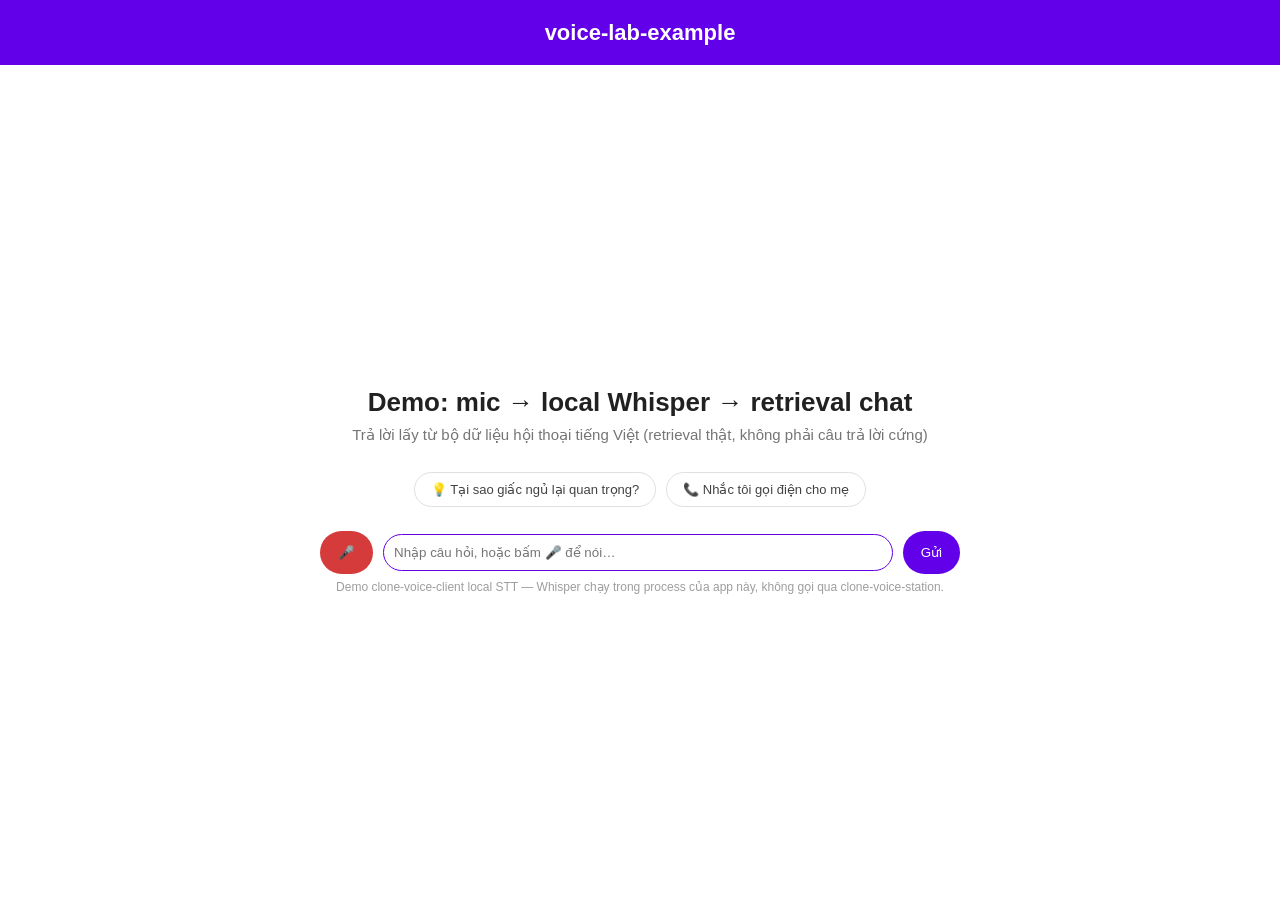
==== templates/index.html @ 0ab5ed37 "Initial commit: voice-lab-example demo for clone-voice-client local STT Proves the "run in app libra" ====
<!DOCTYPE html>
<html lang="vi">
<head>
  <link rel="stylesheet" href="/static/style.css"/>
  <meta charset="utf-8"/>
  <meta content="width=device-width, initial-scale=1.0" name="viewport"/>
  <title>voice-lab-example</title>
</head>
<body>
<div class="layout">
  <main class="chat-container">
    <div class="header">
      <div class="header-center">voice-lab-example</div>
    </div>
    <div class="container" id="mainContainer">

      <!-- Welcome screen (shown when no messages) -->
      <div id="welcome-screen">
        <h1 class="welcome-title">Demo: mic → local Whisper → retrieval chat</h1>
        <p class="welcome-subtitle">Trả lời lấy từ bộ dữ liệu hội thoại tiếng Việt (retrieval thật, không phải câu trả lời cứng)</p>
        <div class="suggestion-chips">
          <button class="chip" data-prompt="Tại sao giấc ngủ lại quan trọng?">💡 Tại sao giấc ngủ lại quan trọng?</button>
          <button class="chip" data-prompt="Nhắc tôi gọi điện cho mẹ.">📞 Nhắc tôi gọi điện cho mẹ</button>
        </div>
      </div>

      <!-- Chatbox (shown when chatting) -->
      <div id="chatbox" class="chatbox"></div>

      <!-- Input bar -->
      <div class="input-area">
        <button id="micButton" title="Ghi âm câu hỏi">🎤</button>
        <input id="chatInput" type="text" placeholder="Nhập câu hỏi, hoặc bấm 🎤 để nói…"/>
        <button id="sendButton">Gửi</button>
      </div>

      <div id="disclaimer">Demo clone-voice-client local STT — Whisper chạy trong process của app này, không gọi qua clone-voice-station.</div>

    </div>
  </main>
</div>

<script src="/static/script.js"></script>
</body>
</html>
---- static/style.css ----
body {
    margin: 0;
    font-family: Arial, sans-serif;
    background-color: #FAFAFA;
    color: #212121;
}

.layout {
    display: flex;
    height: 100vh;
    overflow: hidden;
}

.chat-container {
    flex: 1;
    display: flex;
    flex-direction: column;
    background: white;
    overflow: hidden;
}

.header {
    background-color: #6200EA;
    color: white;
    height: 65px;
    display: flex;
    align-items: center;
    justify-content: center;
}

.header-center {
    font-size: 22px;
    font-weight: 600;
}

.container {
    flex: 1;
    display: flex;
    flex-direction: column;
    justify-content: center;
    width: 100%;
    margin: 0;
    background-color: white;
    min-height: 0;
}

.container.is-chatting {
    justify-content: flex-start;
}

/* ── Welcome screen ─────────────────────────────── */
#welcome-screen {
    display: flex;
    flex-direction: column;
    align-items: center;
    padding: 24px 16px;
}

.welcome-title {
    font-size: 26px;
    font-weight: 600;
    color: #212121;
    margin: 0 0 8px 0;
    text-align: center;
}

.welcome-subtitle {
    font-size: 15px;
    color: #757575;
    margin: 0 0 28px 0;
    text-align: center;
}

.suggestion-chips {
    display: flex;
    gap: 10px;
    flex-wrap: wrap;
    justify-content: center;
}

.chip {
    padding: 9px 16px;
    border: 1.5px solid #E0E0E0;
    border-radius: 20px;
    background: white;
    color: #424242;
    font-size: 13px;
    cursor: pointer;
    transition: border-color 0.2s, background 0.2s;
}

.chip:hover {
    border-color: #6200EA;
    background: #F3E5F5;
    color: #6200EA;
}

.container.is-chatting #welcome-screen {
    display: none;
}

/* ── Chatbox ────────────────────────────────────── */
.chatbox {
    flex: 1;
    padding: 16px;
    overflow-y: auto;
    display: flex;
    flex-direction: column;
    gap: 8px;
    min-height: 0;
}

#chatbox {
    display: none;
}

.container.is-chatting #chatbox {
    display: flex;
}

/* ── Disclaimer ─────────────────────────────────── */
#disclaimer {
    text-align: center;
    font-size: 12px;
    color: #9E9E9E;
    padding: 6px 16px 8px;
    background: white;
}

/* Message bubbles */
.chat-message {
    padding: 10px 15px;
    border-radius: 20px;
    max-width: 80%;
    word-wrap: break-word;
    animation: fadeIn 0.3s ease forwards;
}

.user-message {
    align-self: flex-end;
    background-color: #6200EA;
    color: white;
    border-top-left-radius: 0;
}

.assistant-message {
    align-self: flex-start;
    background-color: #E0E0E0;
    color: #212121;
    border-top-right-radius: 0;
}

/* ── Input area ──────────────────────────────────── */
.input-area {
    padding: 10px;
    border-top: 1px solid #E0E0E0;
    background-color: #F5F5F5;
    display: flex;
    align-items: center;
    gap: 10px;
}

.container:not(.is-chatting) .input-area {
    max-width: 640px;
    width: 90%;
    margin: 0 auto;
    border-top: none;
    background: transparent;
    padding: 0;
}

.input-area input {
    flex: 1;
    padding: 10px;
    border: 1px solid #E0E0E0;
    border-radius: 20px;
    transition: border-color 0.3s;
}

.input-area input:focus {
    outline: none;
    border-color: #6200EA;
}

.input-area button {
    padding: 10px 15px;
    border: none;
    border-radius: 20px;
    background-color: #6200EA;
    color: white;
    cursor: pointer;
}

.container:not(.is-chatting) .input-area button {
    padding: 14px 18px;
    border-radius: 999px;
}

.input-area button:hover {
    background-color: #3700B3;
}

.input-area input:disabled,
.input-area button:disabled {
    opacity: .55;
    cursor: not-allowed;
}

#micButton {
    background-color: #D63B3B;
}

#micButton:hover {
    background-color: #B71C1C;
}

@keyframes fadeIn {
    from { opacity: 0; transform: translateY(10px); }
    to { opacity: 1; transform: translateY(0); }
}
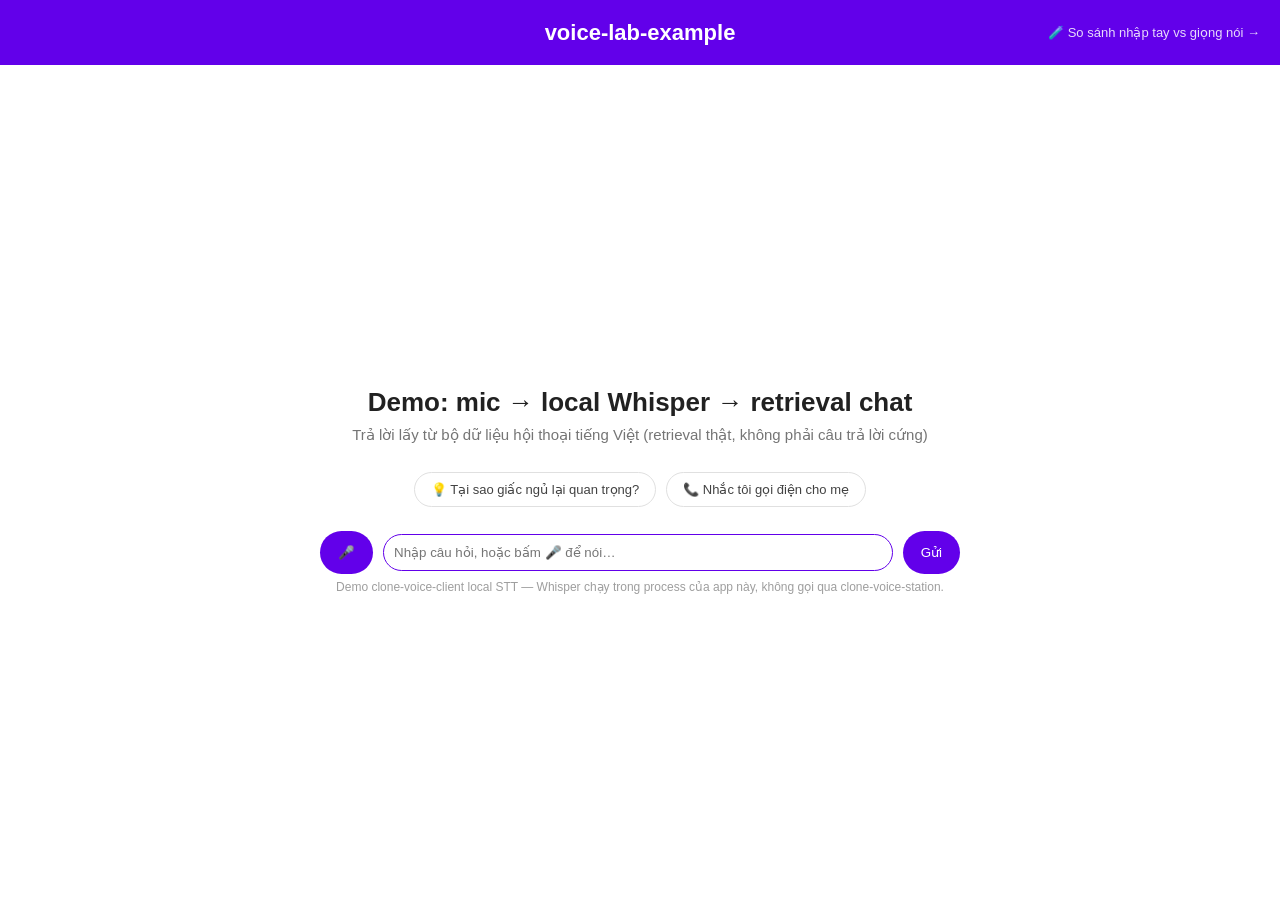
==== commit 45e0e612: "Add /compare page: side-by-side manual vs voice input, Local vs Lazy STT - New /compare route + temp" ====
--- a/templates/index.html
+++ b/templates/index.html
@@ -11,6 +11,7 @@
   <main class="chat-container">
     <div class="header">
       <div class="header-center">voice-lab-example</div>
+      <a class="header-link" href="/compare">🧪 So sánh nhập tay vs giọng nói →</a>
     </div>
     <div class="container" id="mainContainer">
 
--- a/static/style.css
+++ b/static/style.css
@@ -26,11 +26,26 @@
     display: flex;
     align-items: center;
     justify-content: center;
+    position: relative;
 }
 
 .header-center {
     font-size: 22px;
     font-weight: 600;
+}
+
+.header-link {
+    position: absolute;
+    right: 20px;
+    color: white;
+    font-size: 13px;
+    text-decoration: none;
+    opacity: .85;
+}
+
+.header-link:hover {
+    opacity: 1;
+    text-decoration: underline;
 }
 
 .container {
@@ -206,13 +221,8 @@
     cursor: not-allowed;
 }
 
-#micButton {
-    background-color: #D63B3B;
-}
-
-#micButton:hover {
-    background-color: #B71C1C;
-}
+/* Mic button uses the same purple as every other button (.input-area button)
+   now, matching the app's theme color — no red override. */
 
 @keyframes fadeIn {
     from { opacity: 0; transform: translateY(10px); }
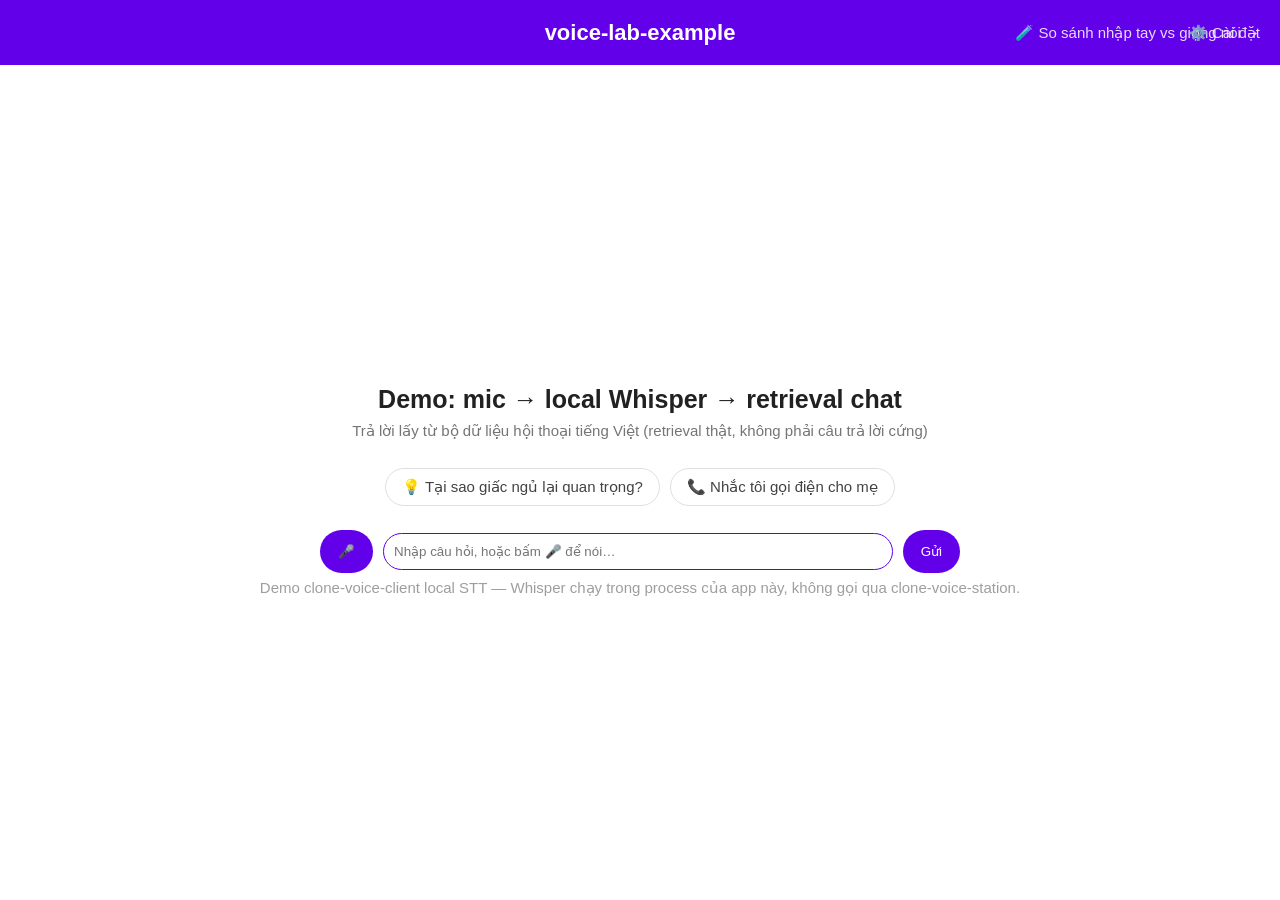
==== commit a17faa96: "Add live-transcribe to main chat demo and a station-URL settings page - static/script.js: main mic b" ====
--- a/templates/index.html
+++ b/templates/index.html
@@ -12,6 +12,7 @@
     <div class="header">
       <div class="header-center">voice-lab-example</div>
       <a class="header-link" href="/compare">🧪 So sánh nhập tay vs giọng nói →</a>
+      <a class="header-link" href="/settings">⚙️ Cài đặt</a>
     </div>
     <div class="container" id="mainContainer">
 
--- a/static/style.css
+++ b/static/style.css
@@ -38,7 +38,7 @@
     position: absolute;
     right: 20px;
     color: white;
-    font-size: 13px;
+    font-size: 15px;
     text-decoration: none;
     opacity: .85;
 }
@@ -72,7 +72,7 @@
 }
 
 .welcome-title {
-    font-size: 26px;
+    font-size: 25px;
     font-weight: 600;
     color: #212121;
     margin: 0 0 8px 0;
@@ -99,7 +99,7 @@
     border-radius: 20px;
     background: white;
     color: #424242;
-    font-size: 13px;
+    font-size: 15px;
     cursor: pointer;
     transition: border-color 0.2s, background 0.2s;
 }
@@ -136,7 +136,7 @@
 /* ── Disclaimer ─────────────────────────────────── */
 #disclaimer {
     text-align: center;
-    font-size: 12px;
+    font-size: 15px;
     color: #9E9E9E;
     padding: 6px 16px 8px;
     background: white;
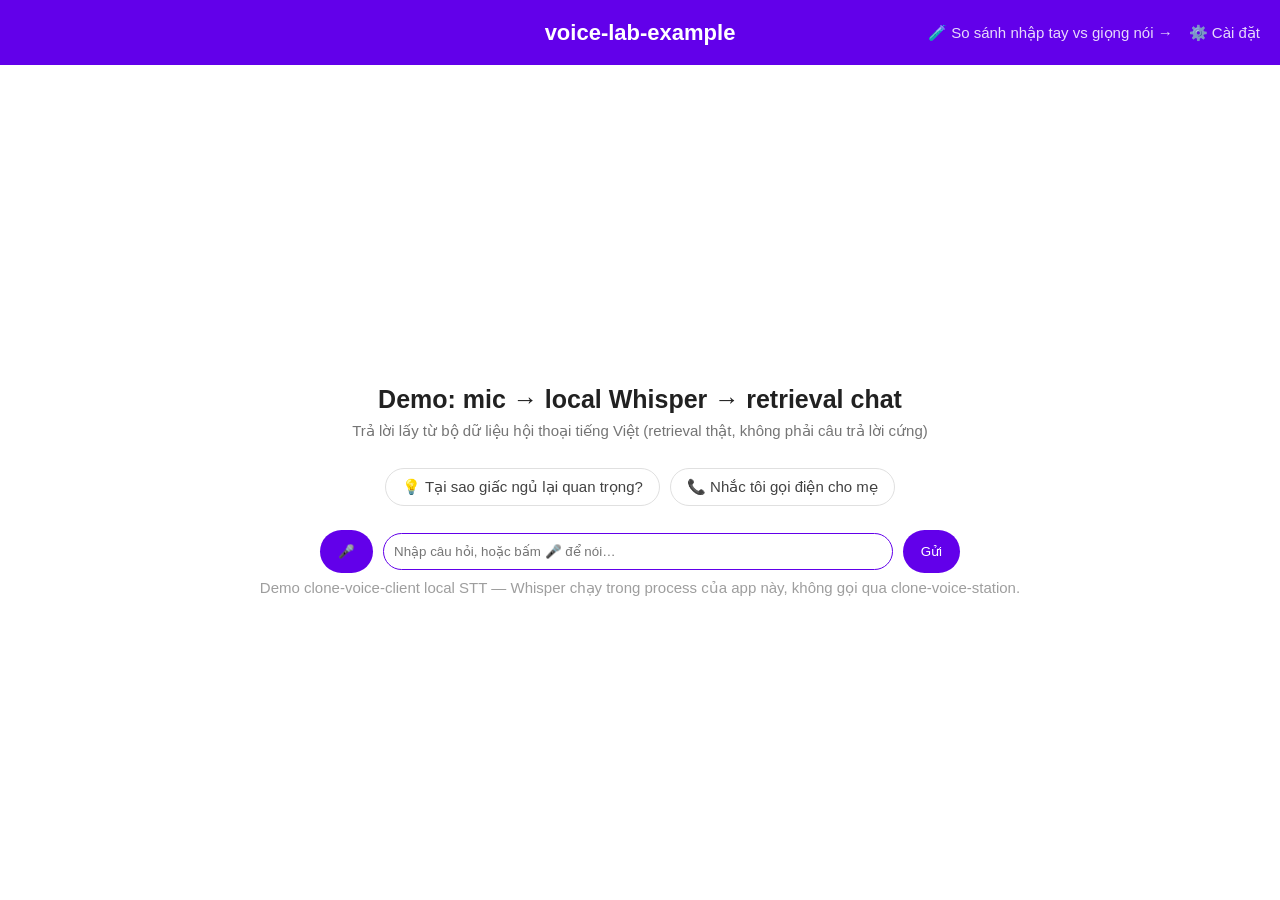
==== commit 3db0c56e: "Fix overlapping header links and surface transcribe errors as readable text index.html has two heade" ====
--- a/templates/index.html
+++ b/templates/index.html
@@ -11,8 +11,10 @@
   <main class="chat-container">
     <div class="header">
       <div class="header-center">voice-lab-example</div>
-      <a class="header-link" href="/compare">🧪 So sánh nhập tay vs giọng nói →</a>
-      <a class="header-link" href="/settings">⚙️ Cài đặt</a>
+      <div class="header-links">
+        <a class="header-link" href="/compare">🧪 So sánh nhập tay vs giọng nói →</a>
+        <a class="header-link" href="/settings">⚙️ Cài đặt</a>
+      </div>
     </div>
     <div class="container" id="mainContainer">
 
--- a/static/style.css
+++ b/static/style.css
@@ -41,6 +41,21 @@
     font-size: 15px;
     text-decoration: none;
     opacity: .85;
+}
+
+/* index.html has two header-links side by side (compare + settings) --
+   position them as a group instead of both landing on the same
+   right:20px spot. */
+.header-links {
+    position: absolute;
+    right: 20px;
+    display: flex;
+    align-items: center;
+    gap: 16px;
+}
+
+.header-links .header-link {
+    position: static;
 }
 
 .header-link:hover {
